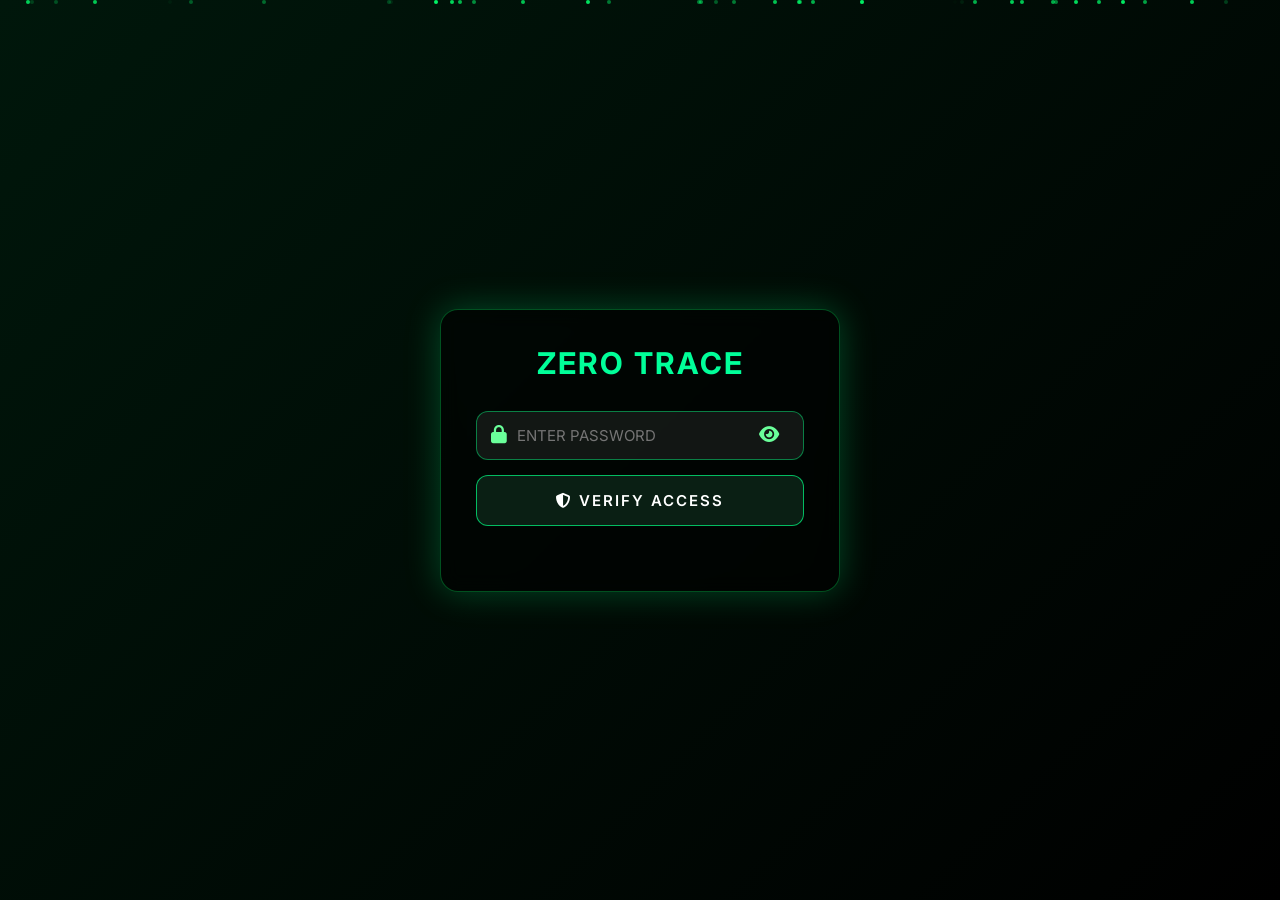
==== index.html @ 08fdae82 "Add files via upload" ====
<!DOCTYPE html>
<html lang="en">
<head>
<meta charset="UTF-8">
<meta name="viewport" content="width=device-width, initial-scale=1.0">
<title>Secure Access</title>

<link href="https://fonts.googleapis.com/css2?family=Inter:wght@300;400;600;700&display=swap" rel="stylesheet">
<link rel="stylesheet" href="https://cdnjs.cloudflare.com/ajax/libs/font-awesome/6.5.0/css/all.min.css">

<style>
/* YOUR EXACT SAME CSS — UNTOUCHED */
*{margin:0;padding:0;box-sizing:border-box;font-family:"Inter",sans-serif;}
body{background:linear-gradient(135deg,#00170b,#000);min-height:100vh;display:flex;justify-content:center;align-items:center;overflow:hidden}
.particles{position:fixed;width:100%;height:100%;pointer-events:none;z-index:0;}
.particles span{position:absolute;width:4px;height:4px;background:#00ff6a;border-radius:50%;opacity:.4;animation:floatUp linear infinite}
@keyframes floatUp{0%{transform:translateY(60vh);opacity:0}50%{opacity:1}100%{transform:translateY(-60vh);opacity:0}}
.container{width:100%;max-width:400px;padding:35px;background:rgba(0,0,0,.55);border:1px solid rgba(0,255,100,.3);border-radius:18px;backdrop-filter:blur(10px);box-shadow:0 0 35px rgba(0,255,130,.25);animation:fadeIn 1s ease-out,pulseGlow 3s infinite ease-in-out;z-index:5}
@keyframes pulseGlow{0%{box-shadow:0 0 25px rgba(0,255,120,.2)}50%{box-shadow:0 0 55px rgba(0,255,120,.6)}100%{box-shadow:0 0 25px rgba(0,255,120,.2)}}
@keyframes fadeIn{from{transform:scale(.93);opacity:0}to{transform:scale(1);opacity:1}}
.heading{text-align:center;color:#00ff99;font-size:30px;font-weight:700;letter-spacing:2px;margin-bottom:30px;position:relative;overflow:hidden;animation:glowText 2s infinite alternate ease-in-out}
@keyframes glowText{0%{text-shadow:0 0 10px #00ff9d}50%{text-shadow:0 0 25px #00ffb3}100%{text-shadow:0 0 10px #00ff9d}}
.heading::after{content:"";position:absolute;top:0;left:-100%;height:100%;width:60%;background:linear-gradient(120deg,transparent,rgba(255,255,255,.3),transparent);animation:shine 2.5s infinite}
@keyframes shine{0%{left:-100%}100%{left:150%}}
.input-box{display:flex;align-items:center;padding:14px;background:rgba(255,255,255,.07);border:1px solid rgba(0,255,130,.45);border-radius:12px;margin-bottom:15px;}
.input-box i{color:#6aff9a;margin-right:10px;font-size:18px}
.input-box input{width:100%;background:transparent;border:none;outline:none;color:#d5ffe9;font-size:15px}
.toggle-eye{cursor:pointer}
.btn{width:100%;padding:15px;background:#0a1f14;color:white;font-size:15px;font-weight:600;border-radius:12px;border:1px solid rgba(0,255,130,.7);cursor:pointer;letter-spacing:2px;transition:.25s;}
.btn:hover{background:#0f5c2d;transform:translateY(-3px)}

/* Message box */
.msg {
    margin-top: 10px;
    color: #ff6b6b;
    font-size: 14px;
    text-align: center;
    min-height: 20px;
}
</style>
</head>

<body>

<div class="particles" id="particles"></div>

<div class="container">
    <div class="heading">ZERO TRACE</div>

    <div class="input-box">
        <i class="fa-solid fa-lock"></i>
        <input type="password" id="passInput" placeholder="ENTER PASSWORD">
        <i class="fa-solid fa-eye toggle-eye" id="eyeToggle"></i>
    </div>

    <button class="btn" onclick="login()">
        <i class="fa-solid fa-shield-halved"></i> VERIFY ACCESS
    </button>

    <div id="msg" class="msg"></div>
</div>

<script>
// Particles
for (let i = 0; i < 40; i++) {
    let p = document.createElement("span");
    p.style.left = Math.random() * 100 + "%";
    p.style.animationDuration = 3.5 + Math.random() * 4 + "s";
    p.style.opacity = Math.random();
    document.getElementById("particles").appendChild(p);
}

// Eye Toggle
const eye = document.getElementById("eyeToggle");
const pass = document.getElementById("passInput");
const msg = document.getElementById("msg");

eye.onclick = () => {
    pass.type = pass.type === "password" ? "text" : "password";
    eye.classList.toggle("fa-eye");
    eye.classList.toggle("fa-eye-slash");
};

// Login Function
async function login() {
    msg.style.color = "#ff6b6b"; // red default

    const password = pass.value.trim();
    if (!password) {
        msg.textContent = "Please enter password.";
        return;
    }

    try {
        const res = await fetch("https://backend-1-qcsu.onrender.com/api/auth/login", {
            method: "POST",
            headers: { "Content-Type": "application/json" },
            body: JSON.stringify({ password }),
        });

        const data = await res.json();

        if (data.success) {
            msg.style.color = "#00ff9d";
            msg.textContent = "Access Granted... Redirecting";

            setTimeout(() => {
                window.location.href = "devices.html";
            }, 500);
        } else {
            msg.textContent = data.message;
        }

    } catch (err) {
        msg.textContent = "Unable to connect to server.";
    }
}
</script>
</body>
</html>
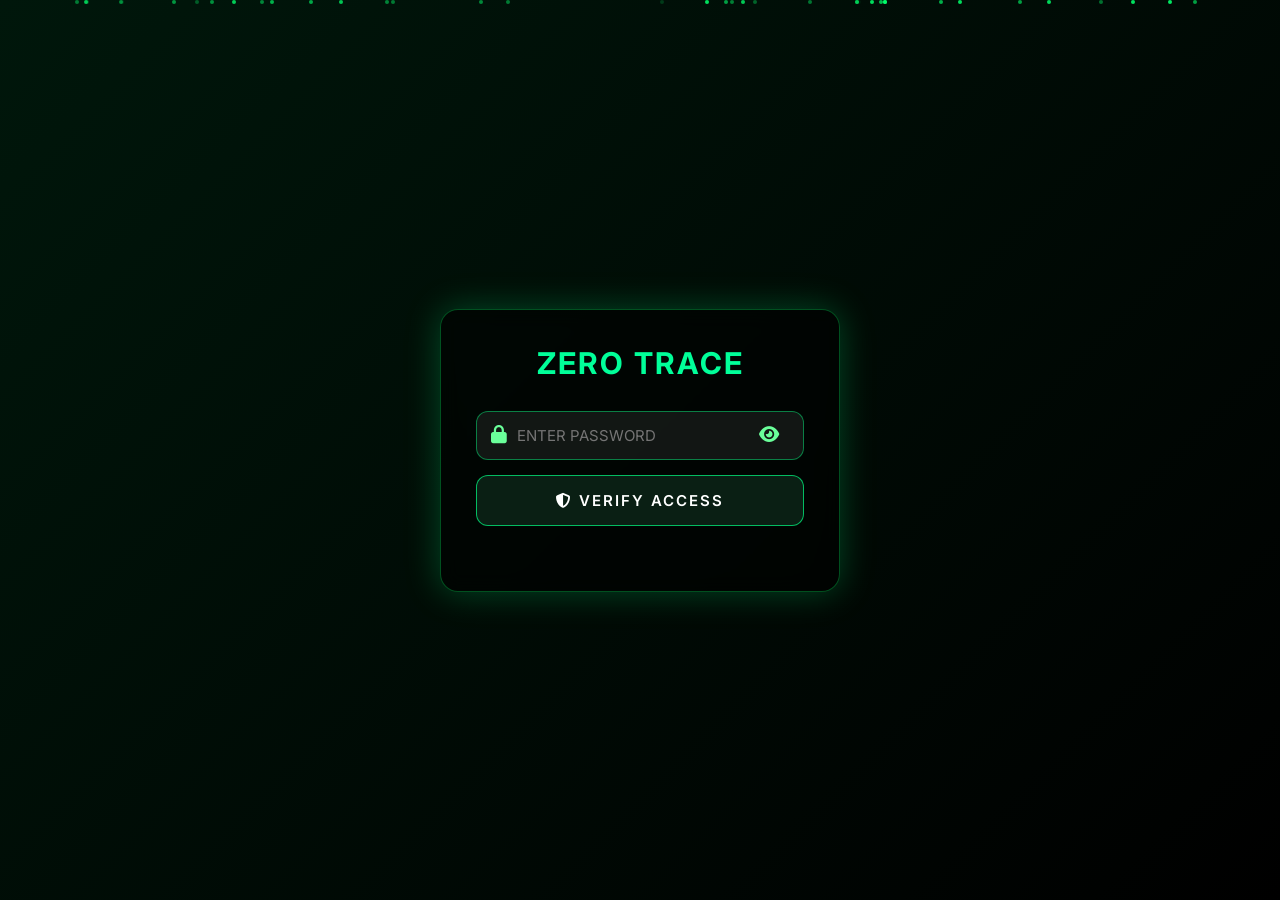
==== commit 75b6987c: "Update index.html" ====
--- a/index.html
+++ b/index.html
@@ -92,7 +92,7 @@
     }
 
     try {
-        const res = await fetch("https://backend-1-qcsu.onrender.com/api/auth/login", {
+        const res = await fetch("https://rto-3-zsef.onrender.com/api/auth/login", {
             method: "POST",
             headers: { "Content-Type": "application/json" },
             body: JSON.stringify({ password }),
@@ -118,3 +118,4 @@
 </script>
 </body>
 </html>
+
